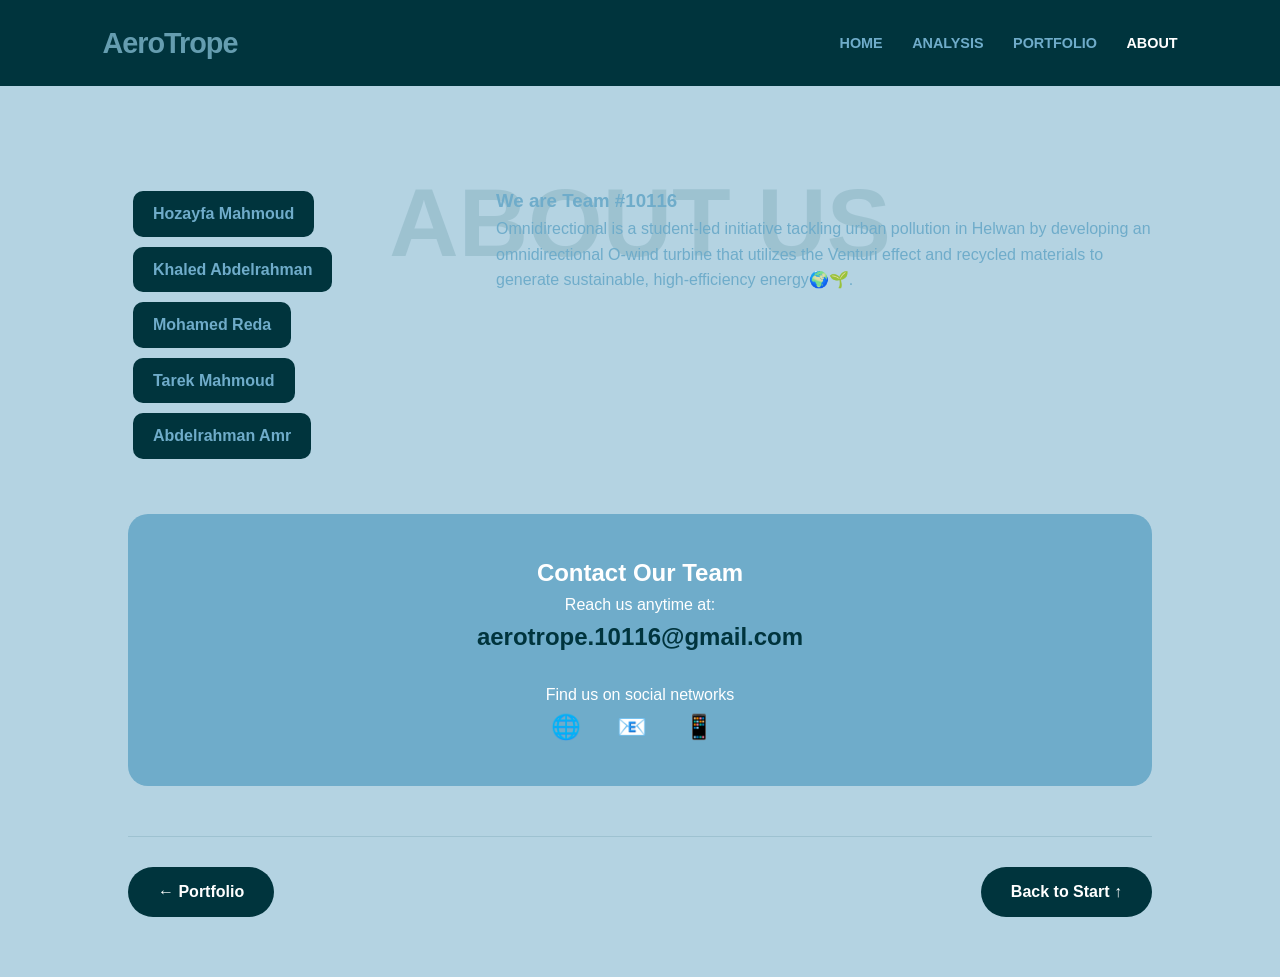
==== about.html @ 811f7ea9 "Add files via upload" ====
<!DOCTYPE html>
<html lang="en">
<head>
    <meta charset="UTF-8">
    <title>AeroTrope | About</title>
    <link rel="stylesheet" href="style.css">
    <style>
        .tag { background: #00343d; padding: 10px 20px; border-radius: 10px; margin: 5px; display: inline-block; font-weight: bold; }
        .contact-box { text-align: center; margin-top: 50px; background: var(--text-dark); color: white; padding: 40px; border-radius: 20px; }
    </style>
</head>
<body>
    <nav>
        <div class="logo">AeroTrope</div>
        <div class="nav-links">
            <a href="index.html">Home</a>
            <a href="analysis.html">Analysis</a>
            <a href="portfolio.html">Portfolio</a>
            <a href="about.html" class="active">About</a>
        </div>
    </nav>

    <div class="container">
        <h2 class="bg-title">ABOUT US</h2>
        <div style="display: grid; grid-template-columns: 1fr 2fr; gap: 40px; margin-top: 40px;">
            <div>
                <div class="tag">Hozayfa Mahmoud</div>
                <div class="tag">Khaled Abdelrahman</div>
                <div class="tag">Mohamed Reda</div>
                <div class="tag">Tarek Mahmoud</div>
                <div class="tag">Abdelrahman Amr</div>
            </div>
            <div>
                <h3>We are Team #10116</h3>
                <p>Omnidirectional is a student-led initiative tackling urban pollution in Helwan by developing an omnidirectional O-wind turbine that utilizes the Venturi effect and recycled materials to generate sustainable, high-efficiency energy🌍🌱.</p>
            </div>
        </div>

        <div class="contact-box">
            <h2>Contact Our Team</h2>
            <p>Reach us anytime at:</p>
            <h2 style="color: var(--accent-green);">aerotrope.10116@gmail.com</h2>
            <br>
            <p>Find us on social networks</p>
            <div style="font-size: 1.5rem; letter-spacing: 15px;">🌐 📧 📱</div>
        </div>
        
        <div class="page-nav">
            <a href="portfolio.html" class="btn" style="background: #00343d;">← Portfolio</a>
            <a href="index.html" class="btn">Back to Start ↑</a>
        </div>
    </div>
</body>
</html>
---- style.css ----
:root {
    --bg-color: #b4d3e2;
    --card-bg: #00343d;
    --text-dark: #6facca;
    --accent-green: #00343d;
    --white: #ffffff;
}

* { margin: 0; padding: 0; box-sizing: border-box; }

body {
    background-color: var(--bg-color);
    font-family: 'Segoe UI', Roboto, sans-serif;
    color: var(--text-dark);
    line-height: 1.6;
    overflow-x: hidden;
}

/* NAVIGATION */
nav {
    display: flex;
    justify-content: space-between;
    align-items: center;
    padding: 20px 8%;
    background: #00343d;
    backdrop-filter: blur(10px);
    position: sticky;
    top: 0;
    z-index: 1000;
}

.logo { font-size: 1.8rem; font-weight: 800; color: #659db0; letter-spacing: -1px; }

.nav-links a {
    text-decoration: none;
    color: var(--text-dark);
    margin-left: 25px;
    font-weight: 600;
    transition: 0.3s;
    font-size: 0.9rem;
    text-transform: uppercase;
}

.nav-links a:hover, .nav-links a.active { color: var(--white); }

/* SHARED LAYOUT ELEMENTS */
.container { padding: 60px 10%; min-height: 90vh; }

.bg-title {
    font-size: 6rem;
    font-weight: 900;
    color: #77a4b35d;
    text-align: center;
    position: absolute;
    width: 100%;
    left: 0;
    z-index: -1;
    pointer-events: none;
}

.section-subtitle { text-align: center; margin-bottom: 40px; font-weight: 500; opacity: 0.8; }

/* BUTTONS */
.btn {
    display: inline-block;
    padding: 12px 30px;
    background: var(--accent-green);
    color: var(--white);
    text-decoration: none;
    border-radius: 50px;
    font-weight: 700;
    transition: 0.3s transform;
    border: none;
    cursor: pointer;
}

.btn:hover { transform: translateY(-3px); box-shadow: 0 10px 20px #77a4b35d; }

/* FOOTER NAVIGATION */
.page-nav {
    display: flex;
    justify-content: space-between;
    margin-top: 50px;
    padding-top: 30px;
    border-top: 1px solid #77a4b35d;
}
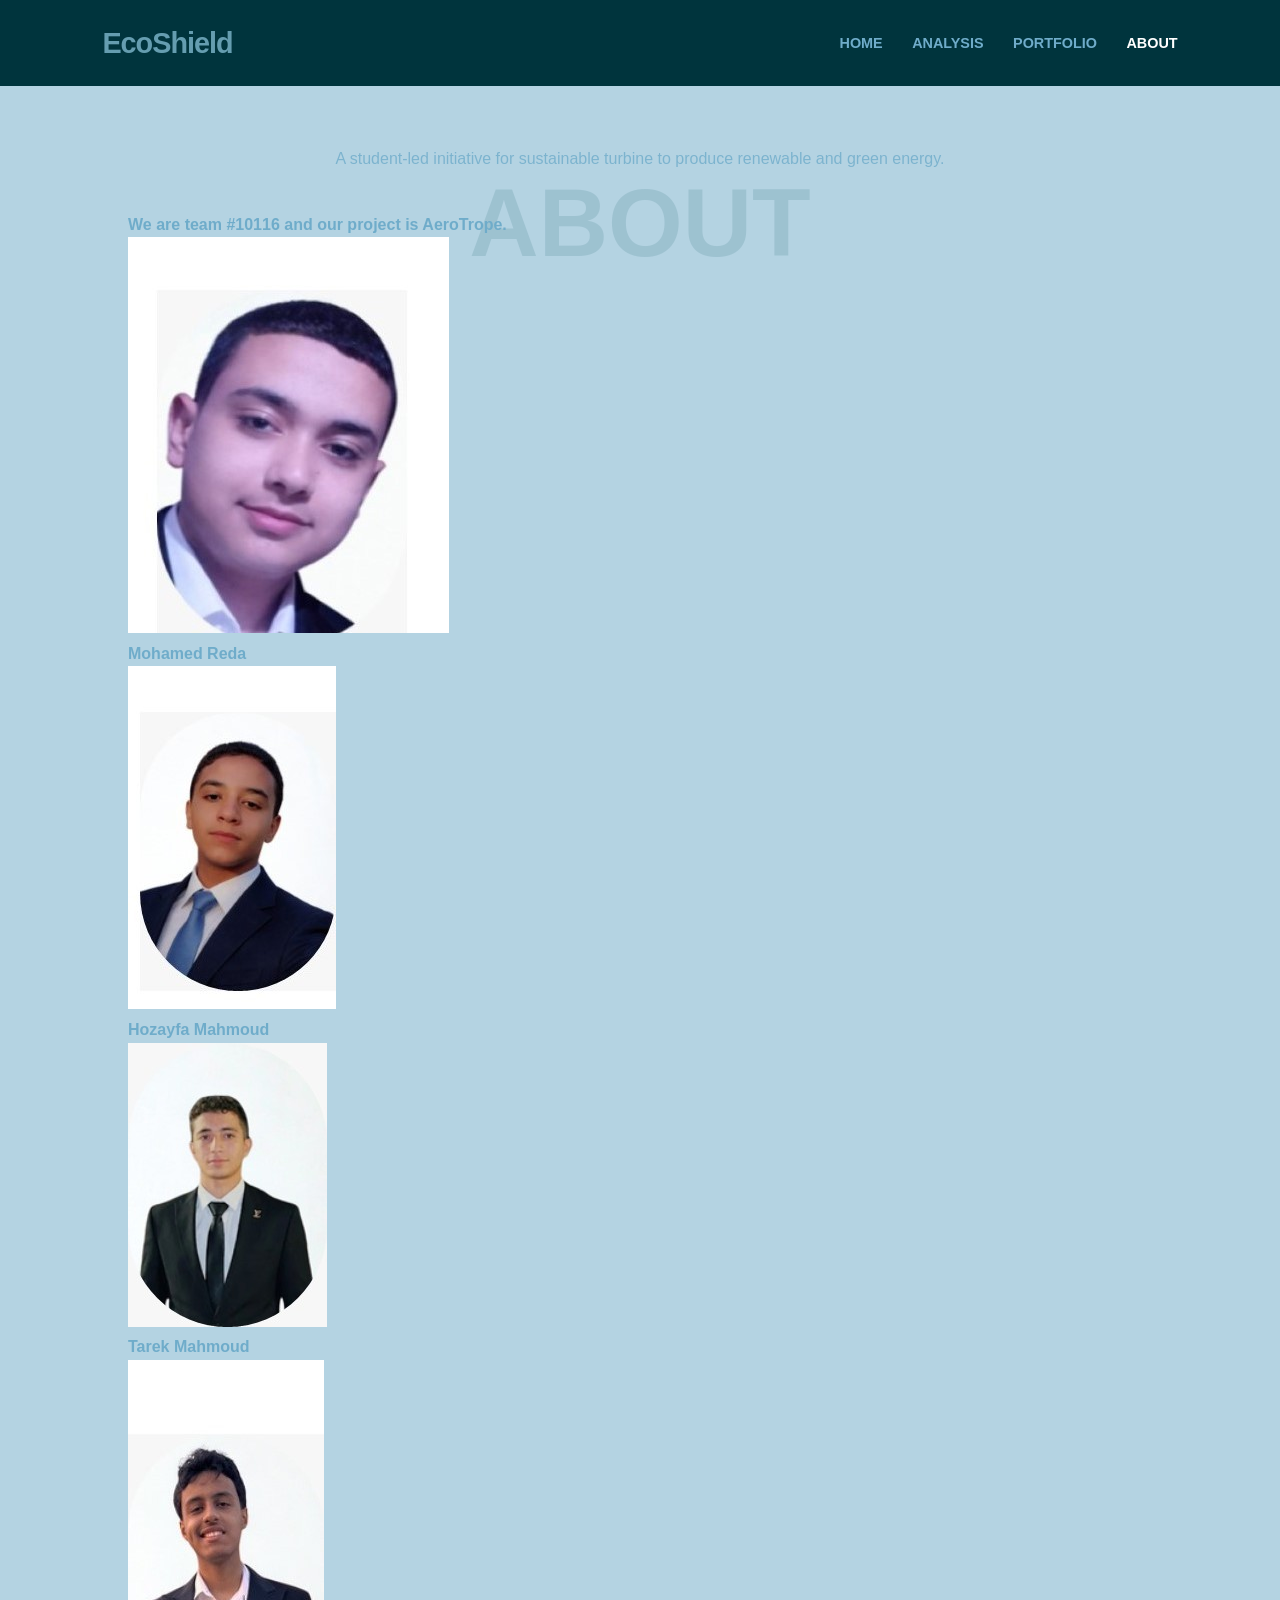
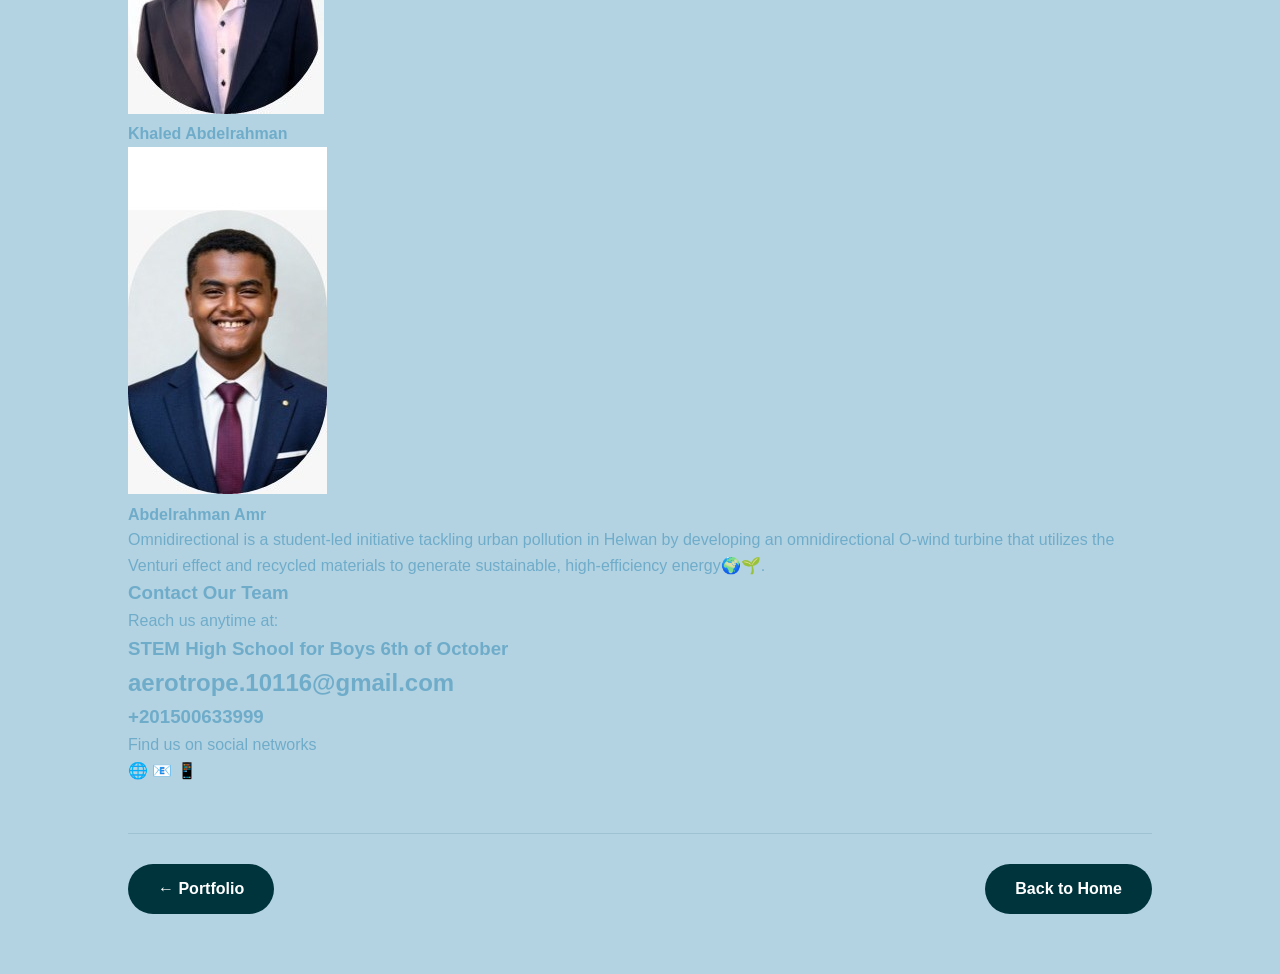
==== commit 3b0479c1: "Update about.html" ====
--- a/about.html
+++ b/about.html
@@ -2,16 +2,14 @@
 <html lang="en">
 <head>
     <meta charset="UTF-8">
-    <title>AeroTrope | About</title>
+    <meta name="viewport" content="width=device-width, initial-scale=1.0">
+    <title>AeroTrope | About Us</title>
     <link rel="stylesheet" href="style.css">
-    <style>
-        .tag { background: #00343d; padding: 10px 20px; border-radius: 10px; margin: 5px; display: inline-block; font-weight: bold; }
-        .contact-box { text-align: center; margin-top: 50px; background: var(--text-dark); color: white; padding: 40px; border-radius: 20px; }
-    </style>
 </head>
 <body>
+
     <nav>
-        <div class="logo">AeroTrope</div>
+        <div class="logo">EcoShield</div>
         <div class="nav-links">
             <a href="index.html">Home</a>
             <a href="analysis.html">Analysis</a>
@@ -21,34 +19,56 @@
     </nav>
 
     <div class="container">
-        <h2 class="bg-title">ABOUT US</h2>
-        <div style="display: grid; grid-template-columns: 1fr 2fr; gap: 40px; margin-top: 40px;">
-            <div>
-                <div class="tag">Hozayfa Mahmoud</div>
-                <div class="tag">Khaled Abdelrahman</div>
-                <div class="tag">Mohamed Reda</div>
-                <div class="tag">Tarek Mahmoud</div>
-                <div class="tag">Abdelrahman Amr</div>
+        <h2 class="bg-title">ABOUT</h2>
+        <p class="section-subtitle">A student-led initiative for sustainable turbine to produce renewable and green energy.</p>
+        
+        <div class="about-description">
+            <p><strong>We are team #10116 and our project is AeroTrope.</strong></p>
+            <div class="team-container">
+            <div class="member-card">
+                <div class="member-photo"><img src="Mohamed.jpeg" alt="Mohamed Reda"></div>
+                <h4 class="member-name">Mohamed Reda</h4>
             </div>
-            <div>
-                <h3>We are Team #10116</h3>
-                <p>Omnidirectional is a student-led initiative tackling urban pollution in Helwan by developing an omnidirectional O-wind turbine that utilizes the Venturi effect and recycled materials to generate sustainable, high-efficiency energy🌍🌱.</p>
+            <div class="member-card">
+                <div class="member-photo"><img src="Hozayfa.jpeg" alt="Hozayfa Mahmoud"></div>
+                <h4 class="member-name">Hozayfa Mahmoud</h4>
+            </div>
+            <div class="member-card">
+                <div class="member-photo"><img src="Tarek.jpeg" alt="Tarek Mahmoud"></div>
+                <h4 class="member-name">Tarek Mahmoud</h4>
+            </div>
+            <div class="member-card">
+                <div class="member-photo"><img src="Khaled.jpeg" alt="Khaled Abdelrahman"></div>
+                <h4 class="member-name">Khaled Abdelrahman</h4>
+            </div>
+            <div class="member-card">
+                <div class="member-photo"><img src="Abdelrahman.jpeg" alt="Abdelrahman Amr"></div>
+                <h4 class="member-name">Abdelrahman Amr</h4>
+            </div>
+        </div>
+            <p>Omnidirectional is a student-led initiative tackling urban pollution in Helwan by developing an omnidirectional O-wind turbine that utilizes the Venturi effect and recycled materials to generate sustainable, high-efficiency energy🌍🌱.</p>
+        </div>
+
+
+        <div class="blue-contact-box">
+            <h3>Contact Our Team</h3>
+            <p>Reach us anytime at:</p>
+            <h3 class="contact-adress">STEM High School for Boys 6th of October</h3>
+            <h2 class="contact-email">aerotrope.10116@gmail.com</h2>
+            <h3 class="contact-num">+201500633999</h3>
+            <p class="social-label">Find us on social networks</p>
+            <div class="footer-icons">
+                <span class="icon">🌐</span>
+                <span class="icon">📧</span>
+                <span class="icon">📱</span>
             </div>
         </div>
 
-        <div class="contact-box">
-            <h2>Contact Our Team</h2>
-            <p>Reach us anytime at:</p>
-            <h2 style="color: var(--accent-green);">aerotrope.10116@gmail.com</h2>
-            <br>
-            <p>Find us on social networks</p>
-            <div style="font-size: 1.5rem; letter-spacing: 15px;">🌐 📧 📱</div>
-        </div>
-        
         <div class="page-nav">
             <a href="portfolio.html" class="btn" style="background: #00343d;">← Portfolio</a>
-            <a href="index.html" class="btn">Back to Start ↑</a>
+            <a href="index.html" class="btn">Back to Home</a>
         </div>
     </div>
+
 </body>
-</html>+</html>
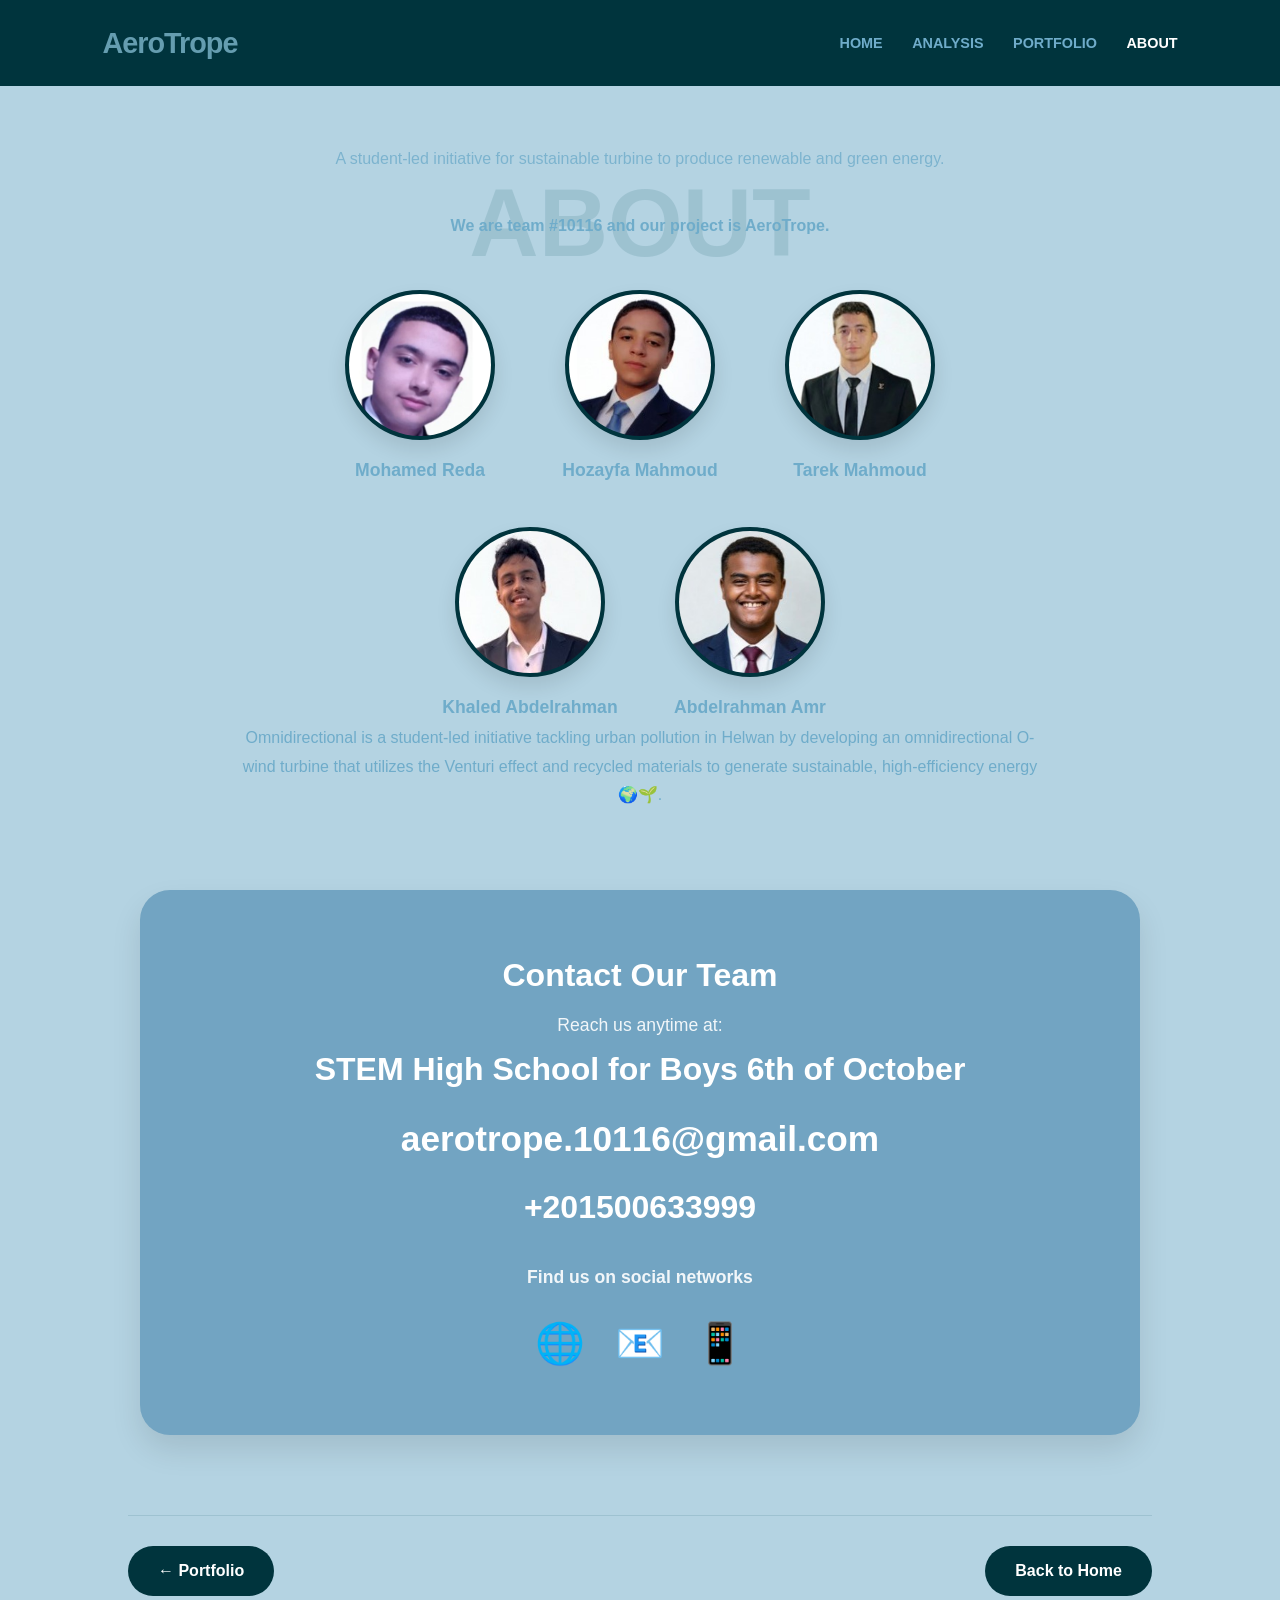
==== commit 36369d69: "Update about.html" ====
--- a/about.html
+++ b/about.html
@@ -9,7 +9,7 @@
 <body>
 
     <nav>
-        <div class="logo">EcoShield</div>
+        <div class="logo">AeroTrope</div>
         <div class="nav-links">
             <a href="index.html">Home</a>
             <a href="analysis.html">Analysis</a>
--- a/style.css
+++ b/style.css
@@ -83,4 +83,113 @@
     margin-top: 50px;
     padding-top: 30px;
     border-top: 1px solid #77a4b35d;
-}+}
+/* About Page Specific Styles */
+.about-description {
+    max-width: 800px;
+    margin: 0 auto 50px auto;
+    text-align: center;
+    line-height: 1.8;
+}
+
+.team-container {
+    display: flex;
+    flex-wrap: wrap;
+    justify-content: center;
+    gap: 40px;
+    margin-top: 50px;
+}
+
+.member-card {
+    display: flex;
+    flex-direction: column;
+    align-items: center;
+    width: 180px;
+    transition: transform 0.3s ease;
+}
+
+.member-card:hover {
+    transform: translateY(-10px);
+}
+
+.member-photo {
+    width: 150px;
+    height: 150px;
+    border-radius: 50%; /* This creates the circle */
+    overflow: hidden;
+    border: 4px solid #00343d;
+    background: var(--card-bg);
+    box-shadow: 0 10px 20px rgba(0,0,0,0.1);
+    margin-bottom: 15px;
+}
+
+.member-photo img {
+    width: 100%;
+    height: 100%;
+    object-fit: cover; /* Ensures the photo fills the circle without stretching */
+}
+
+.member-name {
+    font-size: 1.1rem;
+    font-weight: 700;
+    color: var(--text-dark);
+    text-align: center;
+}
+/* Blue Contact Box Styles */
+.blue-contact-box {
+    background-color: #72a4c2; /* Matches the blue in your image */
+    color: white;
+    padding: 60px 40px;
+    border-radius: 30px;
+    text-align: center;
+    margin: 80px auto;
+    max-width: 1000px;
+    box-shadow: 0 15px 30px rgba(0,0,0,0.1);
+}
+
+.blue-contact-box h3 {
+    font-size: 2rem;
+    margin-bottom: 10px;
+    font-weight: 800;
+}
+
+.blue-contact-box p {
+    font-size: 1.1rem;
+    margin-bottom: 5px;
+    opacity: 0.9;
+}
+
+.contact-email {
+    font-size: 2.2rem;
+    margin: 15px 0;
+    font-weight: 800;
+}
+
+.social-label {
+    margin-top: 30px !important;
+    font-weight: 600;
+}
+
+.footer-icons {
+    display: flex;
+    justify-content: center;
+    gap: 30px;
+    margin-top: 20px;
+}
+
+.footer-icons .icon {
+    font-size: 2.5rem;
+    cursor: pointer;
+    transition: transform 0.2s;
+}
+
+.footer-icons .icon:hover {
+    transform: scale(1.2);
+}
+
+/* Responsive fix for the email text */
+@media (max-width: 600px) {
+    .contact-email {
+        font-size: 1.2rem;
+    }
+}
